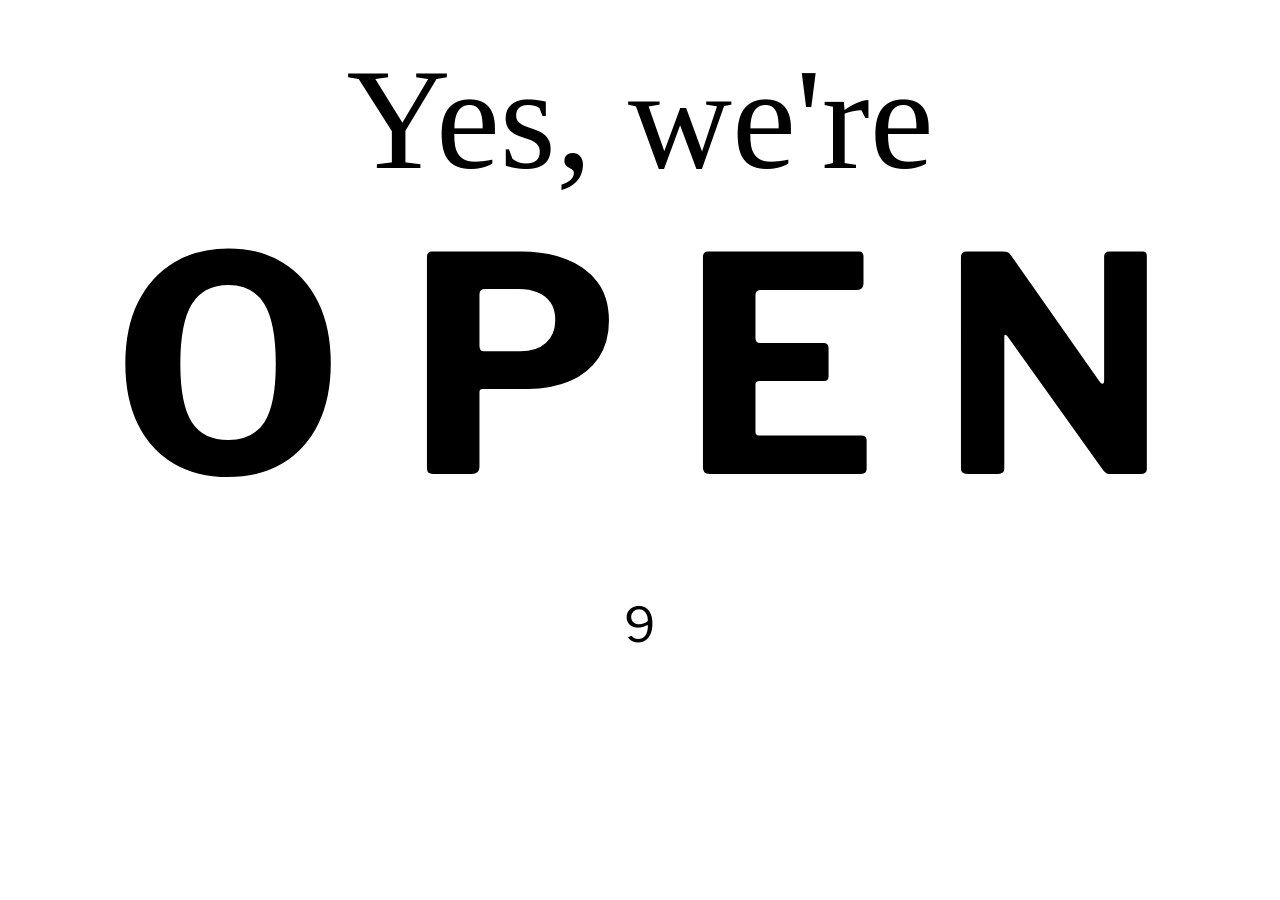
==== index.html @ 9956d294 "working-prototype of my Open-Close sign" ====
<html>
    <head>
        <title>Adafruit IO Receive Test</title>
        <script src="https://code.jquery.com/jquery-3.1.1.min.js"></script>
        <script src="js/adaio.js"></script>
        <script src="js/receive.js"></script>
        <link rel="stylesheet" type="text/css" href="css/style.css">
		<link href="https://fonts.googleapis.com/css?family=Libre+Franklin:400,800|Old+Standard+TT" rel="stylesheet">
    </head>
    <body>	
		<p id="manners">Yes, we're</p>
		<p id="which-one"> O P E N</p>
		<p id="till">9</p>
    </body>
</html>
---- css/style.css ----
*{
	text-align: center;
}

body{
	padding-top: 48px;
}

#manners{
	margin: 0;
	font-size: 144px;
	line-height: 128px;
	font-family: 'Old Standard TT';
}

#which-one{
	font-size: 300px;
/*	line-height: 244;*/
	font-weight: 700;
	margin: 0 0 0 0;
/*
	margin: 0;
	padding: 0;
*/
	font-family: 'Libre Franklin';
}

#till{
	font-size: 48px;
	font-family: 'Libre Franklin';
}

#time{
	font-size: 48px;
	font-family: 'Libre Franklin';
}
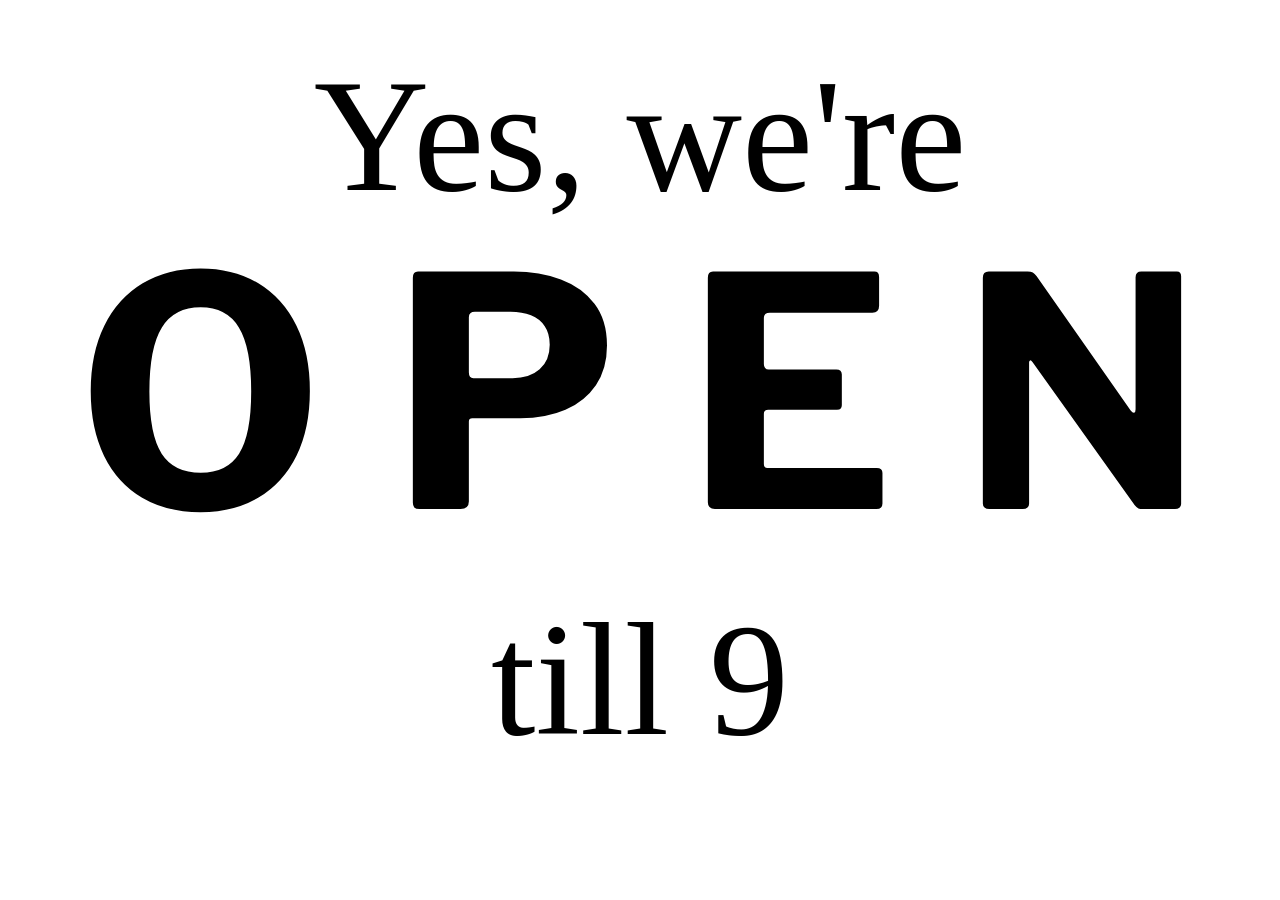
==== commit 03fcd9a1: "styling updates need to check on mobile." ====
--- a/index.html
+++ b/index.html
@@ -1,6 +1,6 @@
 <html>
     <head>
-        <title>Adafruit IO Receive Test</title>
+        <title>Open or Closed?</title>
         <script src="https://code.jquery.com/jquery-3.1.1.min.js"></script>
         <script src="js/adaio.js"></script>
         <script src="js/receive.js"></script>
@@ -10,6 +10,6 @@
     <body>	
 		<p id="manners">Yes, we're</p>
 		<p id="which-one"> O P E N</p>
-		<p id="till">9</p>
+		<span id="till">till </span><span id="time">9</span>
     </body>
 </html>
--- a/css/style.css
+++ b/css/style.css
@@ -3,18 +3,18 @@
 }
 
 body{
-	padding-top: 48px;
+	padding-top: 5%;
 }
 
 #manners{
 	margin: 0;
-	font-size: 144px;
-	line-height: 128px;
+	font-size: 1000%;
+	line-height: 80%;
 	font-family: 'Old Standard TT';
 }
 
 #which-one{
-	font-size: 300px;
+	font-size: 2000%;
 /*	line-height: 244;*/
 	font-weight: 700;
 	margin: 0 0 0 0;
@@ -26,11 +26,11 @@
 }
 
 #till{
-	font-size: 48px;
-	font-family: 'Libre Franklin';
+	font-size: 1000%;
+	font-family: 'Old Standard TT';
 }
 
 #time{
-	font-size: 48px;
-	font-family: 'Libre Franklin';
+	font-size: 1000%;
+	font-family: 'Old Standard TT';
 }
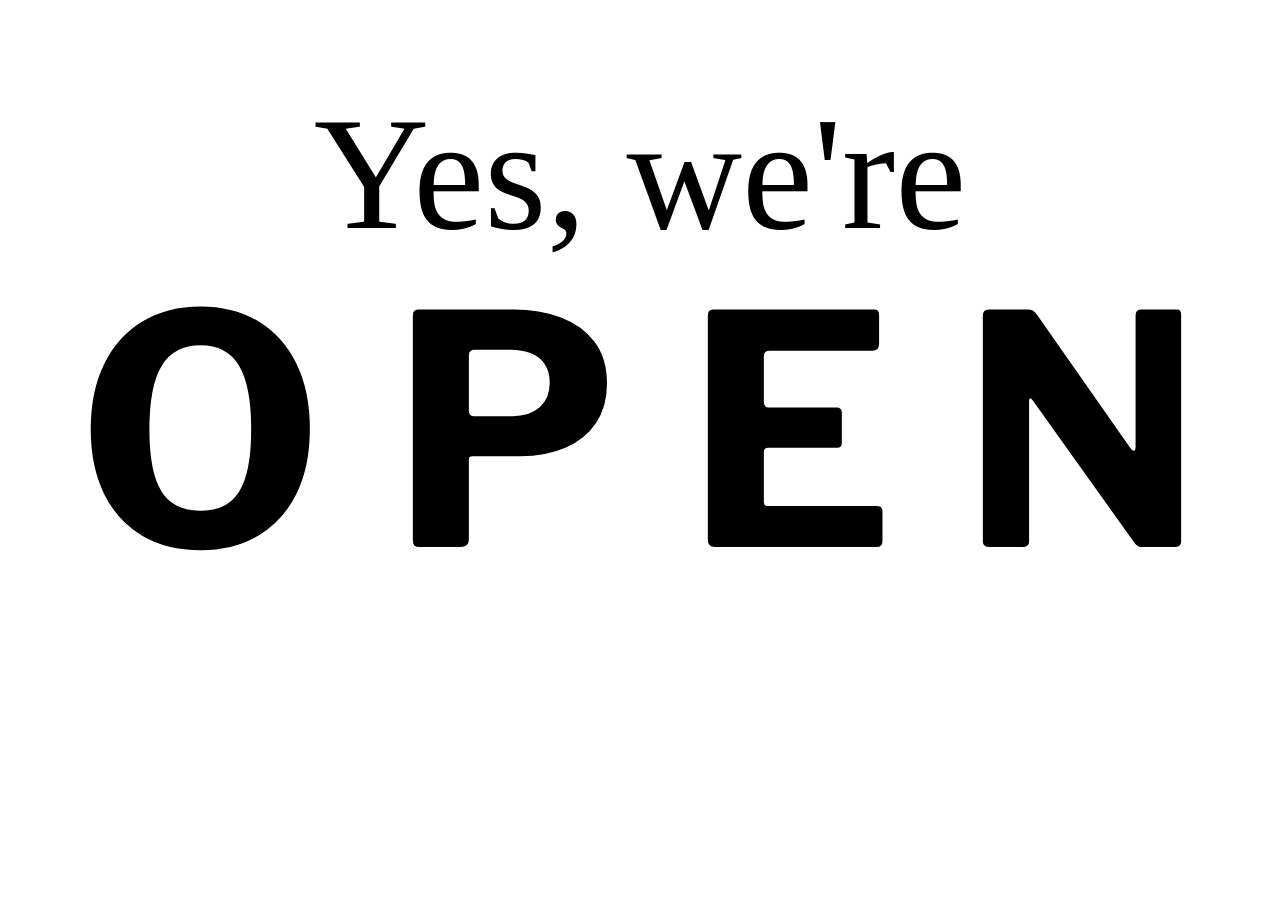
==== commit 70ca0deb: "Push Latest no time on "Open"" ====
--- a/index.html
+++ b/index.html
@@ -10,6 +10,7 @@
     <body>	
 		<p id="manners">Yes, we're</p>
 		<p id="which-one"> O P E N</p>
-		<span id="till">till </span><span id="time">9</span>
+		<div id="time-wrapper"><span id="till">till </span><span id="time">9</span></div>
+		
     </body>
 </html>
--- a/css/style.css
+++ b/css/style.css
@@ -3,8 +3,9 @@
 }
 
 body{
-	padding-top: 5%;
+	padding-top: 8%;
 }
+
 
 #manners{
 	margin: 0;
@@ -33,4 +34,8 @@
 #time{
 	font-size: 1000%;
 	font-family: 'Old Standard TT';
+}
+
+#time-wrapper{
+	display: none;
 }
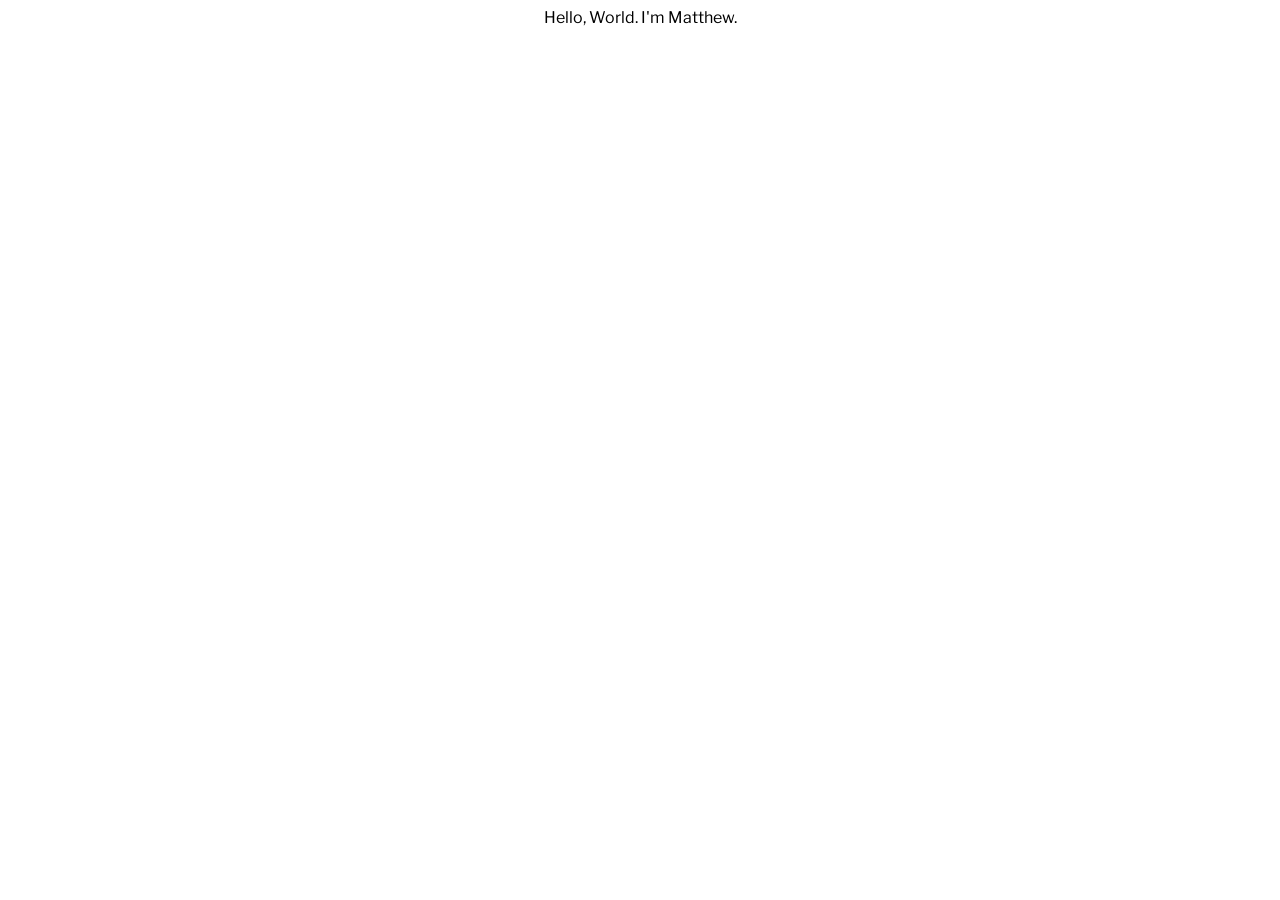
==== commit f89c73a0: "refactor for portfolio placeholder" ====
--- a/index.html
+++ b/index.html
@@ -1,16 +1,12 @@
 <html>
     <head>
         <title>Open or Closed?</title>
-        <script src="https://code.jquery.com/jquery-3.1.1.min.js"></script>
-        <script src="js/adaio.js"></script>
-        <script src="js/receive.js"></script>
-        <link rel="stylesheet" type="text/css" href="css/style.css">
+        <!-- <script src="https://code.jquery.com/jquery-3.1.1.min.js"></script> -->
+        <!-- <script src="js/adaio.js"></script> -->
+        <link rel="stylesheet" type="text/css" href="style.css">
 		<link href="https://fonts.googleapis.com/css?family=Libre+Franklin:400,800|Old+Standard+TT" rel="stylesheet">
     </head>
-    <body>	
-		<p id="manners">Yes, we're</p>
-		<p id="which-one"> O P E N</p>
-		<div id="time-wrapper"><span id="till">till </span><span id="time">9</span></div>
-		
+    <body>
+		    <p>Hello, World. I'm Matthew.</p>
     </body>
-</html>+</html>
--- a/style.css
+++ b/style.css
@@ -0,0 +1,11 @@
+*{
+	text-align: center;
+}
+
+body{
+	font-family: 'Libre Franklin';
+}
+
+h1{
+	font-family: 'Old Standard TT';
+}
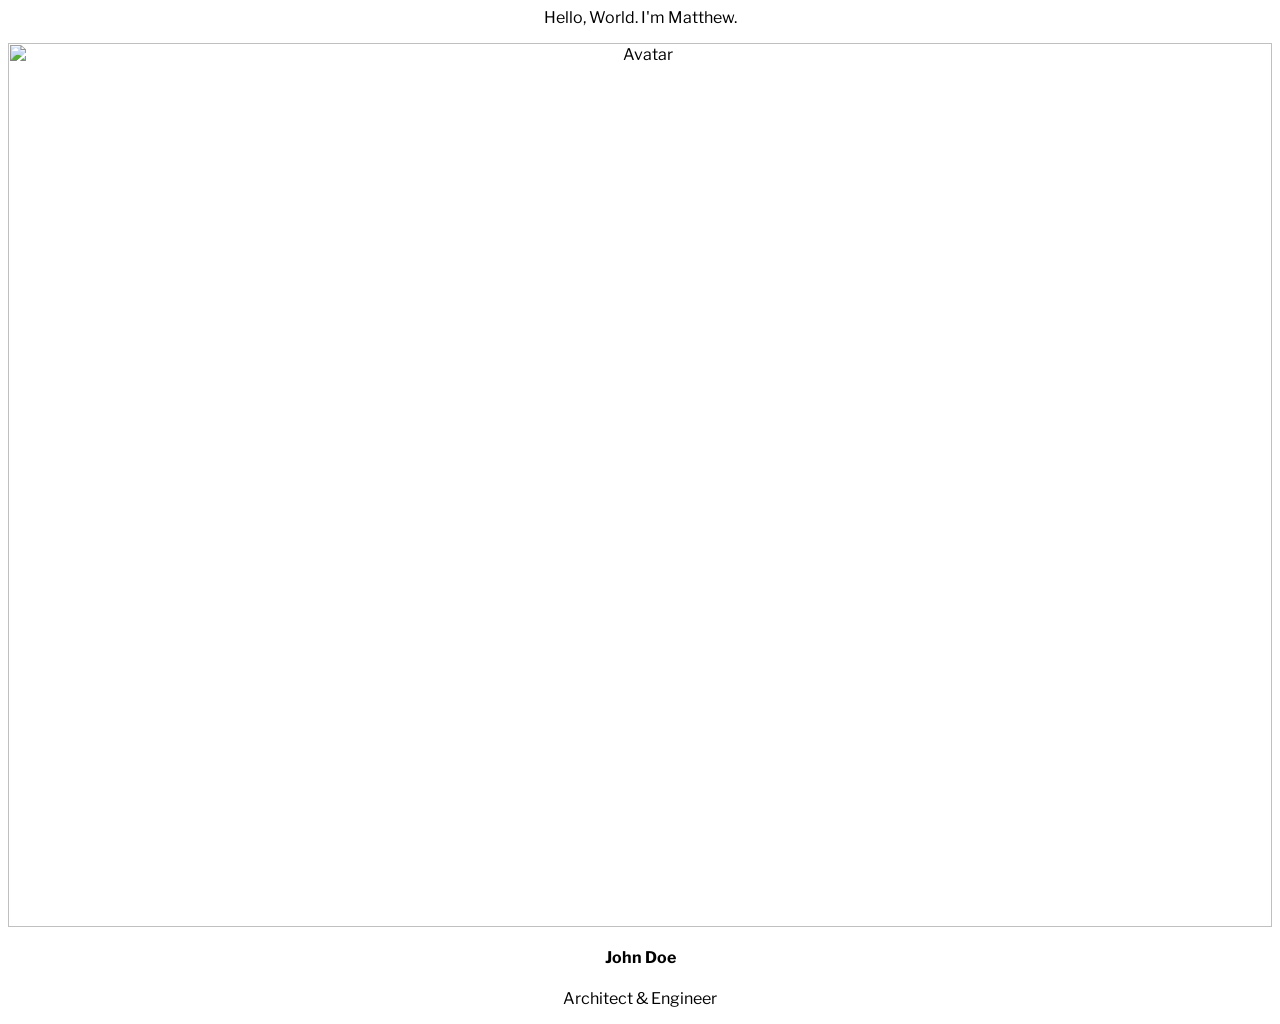
==== commit ffe00bc2: "Update index.html" ====
--- a/index.html
+++ b/index.html
@@ -1,12 +1,20 @@
 <html>
     <head>
-        <title>Open or Closed?</title>
+        <title>Matthew O'Rourke</title>
         <!-- <script src="https://code.jquery.com/jquery-3.1.1.min.js"></script> -->
         <!-- <script src="js/adaio.js"></script> -->
         <link rel="stylesheet" type="text/css" href="style.css">
 		<link href="https://fonts.googleapis.com/css?family=Libre+Franklin:400,800|Old+Standard+TT" rel="stylesheet">
     </head>
     <body>
-		    <p>Hello, World. I'm Matthew.</p>
+		<p>Hello, World. I'm Matthew.</p>
+		<div class="card">
+			<img src="img_avatar.png" alt="Avatar" style="width:100%">
+			<div class="container">
+				<h4><b>John Doe</b></h4> 
+				<p>Architect & Engineer</p> 
+			</div>
+		</div>
+		
     </body>
 </html>
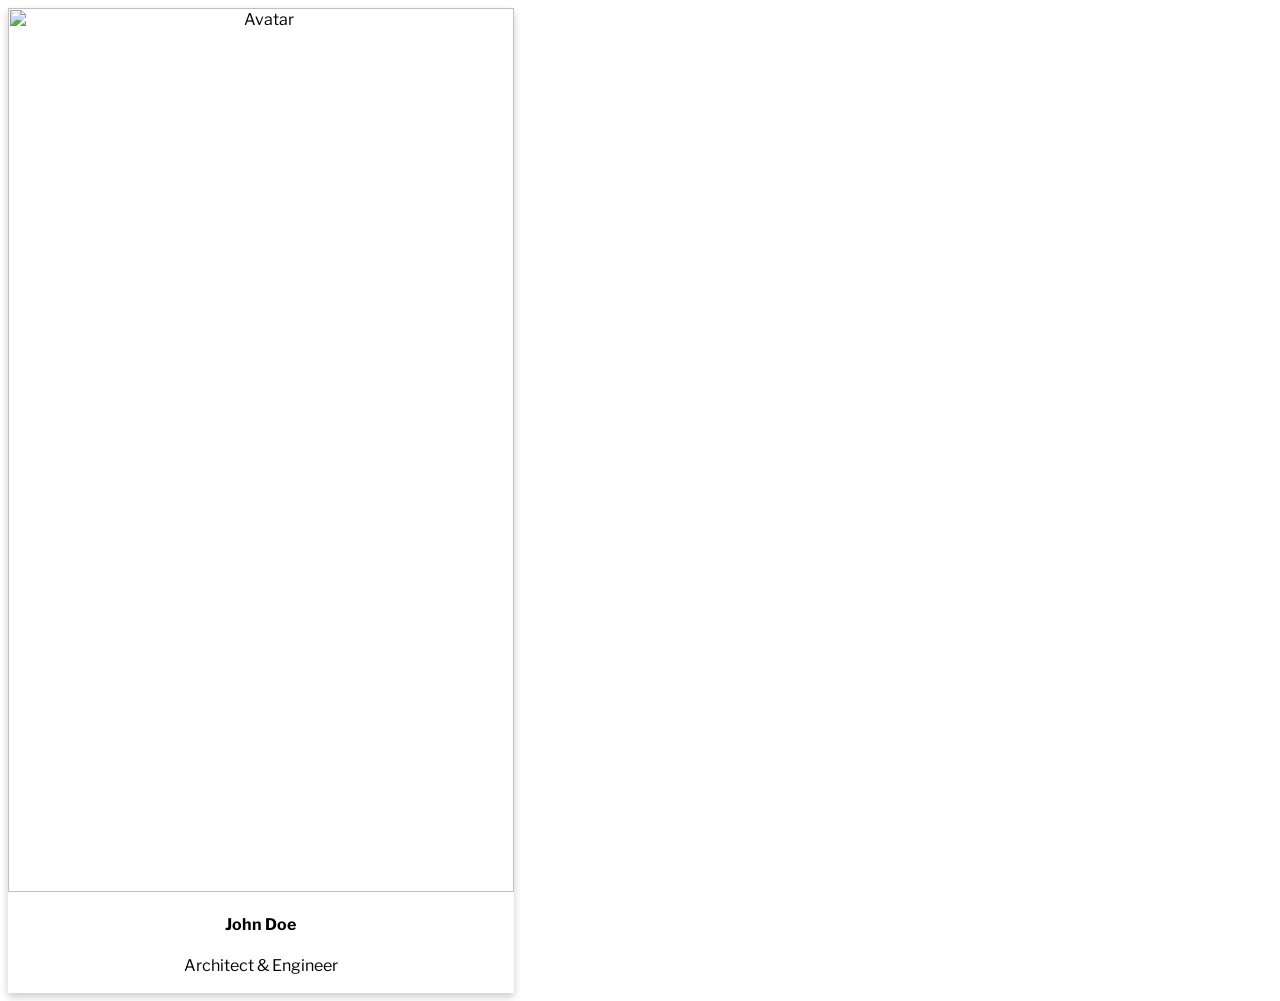
==== commit 46640bf4: "deleted name" ====
--- a/index.html
+++ b/index.html
@@ -7,14 +7,13 @@
 		<link href="https://fonts.googleapis.com/css?family=Libre+Franklin:400,800|Old+Standard+TT" rel="stylesheet">
     </head>
     <body>
-		<p>Hello, World. I'm Matthew.</p>
 		<div class="card">
 			<img src="img_avatar.png" alt="Avatar" style="width:100%">
 			<div class="container">
-				<h4><b>John Doe</b></h4> 
-				<p>Architect & Engineer</p> 
+				<h4><b>John Doe</b></h4>
+				<p>Architect & Engineer</p>
 			</div>
 		</div>
-		
+
     </body>
 </html>
--- a/style.css
+++ b/style.css
@@ -4,8 +4,24 @@
 
 body{
 	font-family: 'Libre Franklin';
+	display: flex;
+	align-items: center;
 }
 
 h1{
 	font-family: 'Old Standard TT';
 }
+
+.card {
+  box-shadow: 0 4px 8px 0 rgba(0,0,0,0.2);
+  transition: 0.3s;
+  width: 40%;
+}
+
+.card:hover {
+  box-shadow: 0 8px 16px 0 rgba(0,0,0,0.2);
+}
+
+.container {
+  padding: 2px 16px;
+}
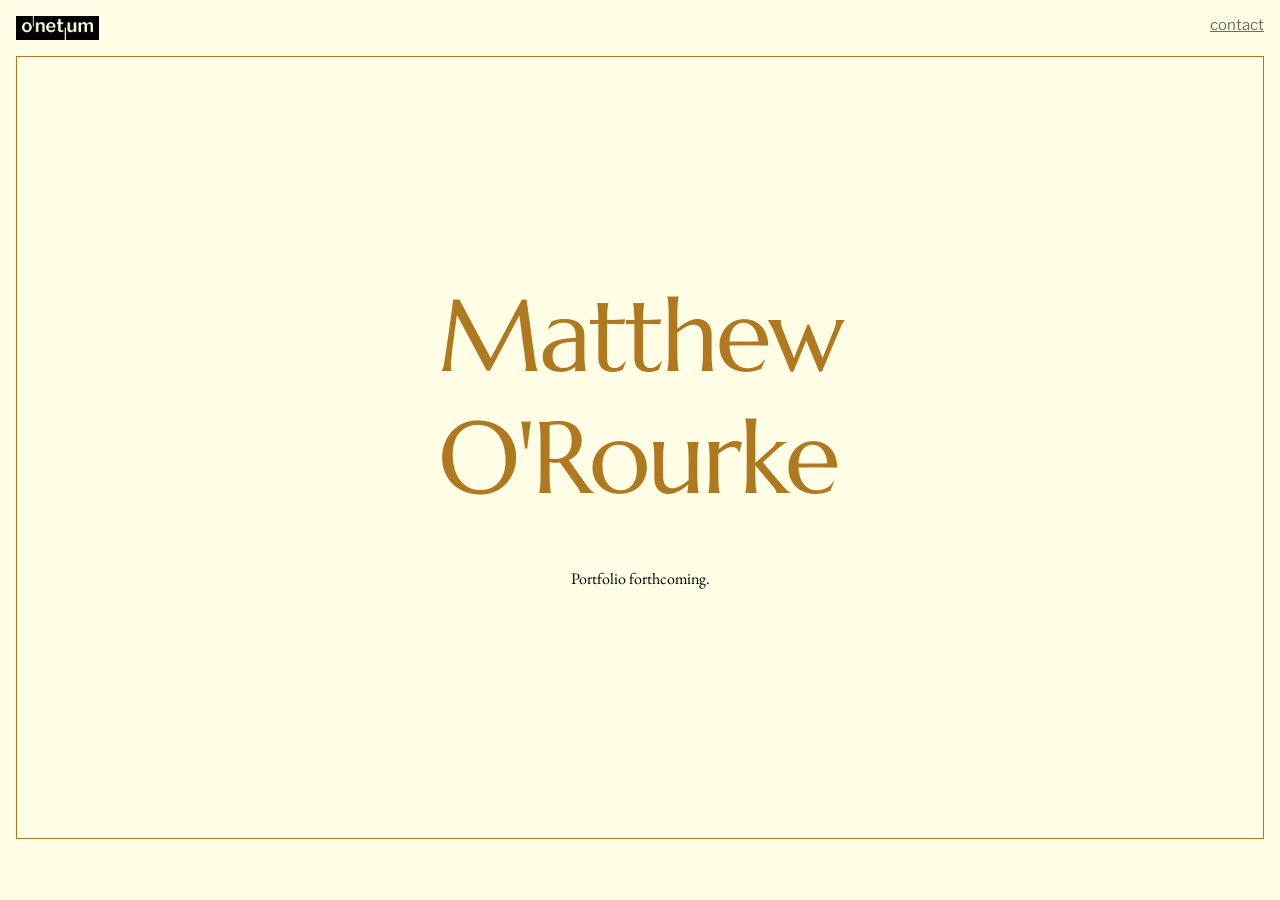
==== commit 7dc95c8e: "portfolio placeholder until case studies are ready." ====
--- a/index.html
+++ b/index.html
@@ -1,19 +1,20 @@
 <html>
     <head>
         <title>Matthew O'Rourke</title>
-        <!-- <script src="https://code.jquery.com/jquery-3.1.1.min.js"></script> -->
-        <!-- <script src="js/adaio.js"></script> -->
         <link rel="stylesheet" type="text/css" href="style.css">
-		<link href="https://fonts.googleapis.com/css?family=Libre+Franklin:400,800|Old+Standard+TT" rel="stylesheet">
+        <link href="https://fonts.googleapis.com/css2?family=EB+Garamond:ital,wght@0,400;0,500;1,400&family=Fira+Mono&family=Libre+Franklin:ital,wght@0,300;0,600;1,300&family=Marcellus&family=Marcellus+SC&family=Old+Standard+TT:ital,wght@0,700;1,400&display=swap" rel="stylesheet">
     </head>
     <body>
-		<div class="card">
-			<img src="img_avatar.png" alt="Avatar" style="width:100%">
-			<div class="container">
-				<h4><b>John Doe</b></h4>
-				<p>Architect & Engineer</p>
-			</div>
-		</div>
-
+		    <header>
+          <img src="o-net-um-logo-navy@3x.png"></img>
+          <nav>
+            <a href="mailto:matthew@icloud.com">contact</a>
+          </nav>
+        </header>
+        <section class="welcome">
+          <h1>Matthew<br>O'Rourke</h1>
+          <br>
+          <p class="caption">Portfolio forthcoming.</p>
+        </section>
     </body>
 </html>
--- a/style.css
+++ b/style.css
@@ -1,17 +1,69 @@
-*{
-	text-align: center;
+body{
+	margin: 16px;
+	font-family: 'Libre Franklin';
+	background-color: #FFFDE5;
 }
 
-body{
-	font-family: 'Libre Franklin';
+header {
 	display: flex;
-	align-items: center;
 }
 
-h1{
-	font-family: 'Old Standard TT';
+header nav {
+	margin-left: auto;
+	padding: 0;
+	font-size: 15px;
 }
 
+header img {
+	height: 24px;
+}
+
+section.welcome {
+	border: solid 1px #AF7921;
+	margin-top: 16px;
+	display: flex;
+	flex-direction: column;
+  justify-content: center;
+  align-items: center;
+	height:90%;
+}
+
+h1 {
+	margin:0;
+	padding:0;
+	font-size: 8vw;
+	line-height: 9.5vw;
+	font-weight: 400;
+	color: #AF7921;
+	letter-spacing: -3px;
+}
+
+a{
+	color: #686E62;
+}
+
+/*
+font-family: 'EB Garamond', serif;
+font-family: 'Fira Mono', monospace;
+font-family: 'Libre Franklin', sans-serif;
+font-family: 'Marcellus', serif;
+font-family: 'Marcellus SC', serif;
+font-family: 'Old Standard TT', serif;
+*/
+
+h1{
+	font-family: 'Marcellus';
+}
+
+.caption{
+	font-family: 'EB Garamond', serif;
+	font-weight: 400;
+	font-size: 16px;
+	line-height: 4vw;
+	/* margin-top: 2vw; */
+}
+
+/*
 .card {
   box-shadow: 0 4px 8px 0 rgba(0,0,0,0.2);
   transition: 0.3s;
@@ -25,3 +77,42 @@
 .container {
   padding: 2px 16px;
 }
+
+.dropbtn {
+  background-color: #3498DB;
+  color: white;
+  padding: 16px;
+  font-size: 16px;
+  border: none;
+}
+
+.dropup {
+  position: relative;
+  display: inline-block;
+}
+
+.dropup-content {
+  display: none;
+  position: absolute;
+  background-color: #f1f1f1;
+  min-width: 160px;
+  bottom: 50px;
+  z-index: 1;
+}
+
+.dropup-content a {
+  color: black;
+  padding: 12px 16px;
+  text-decoration: none;
+  display: block;
+}
+
+.dropup-content a:hover {background-color: #ccc}
+
+.dropup:hover .dropup-content {
+  display: block;
+}
+
+.dropup:hover .dropbtn {
+  background-color: #2980B9;
+}*/
